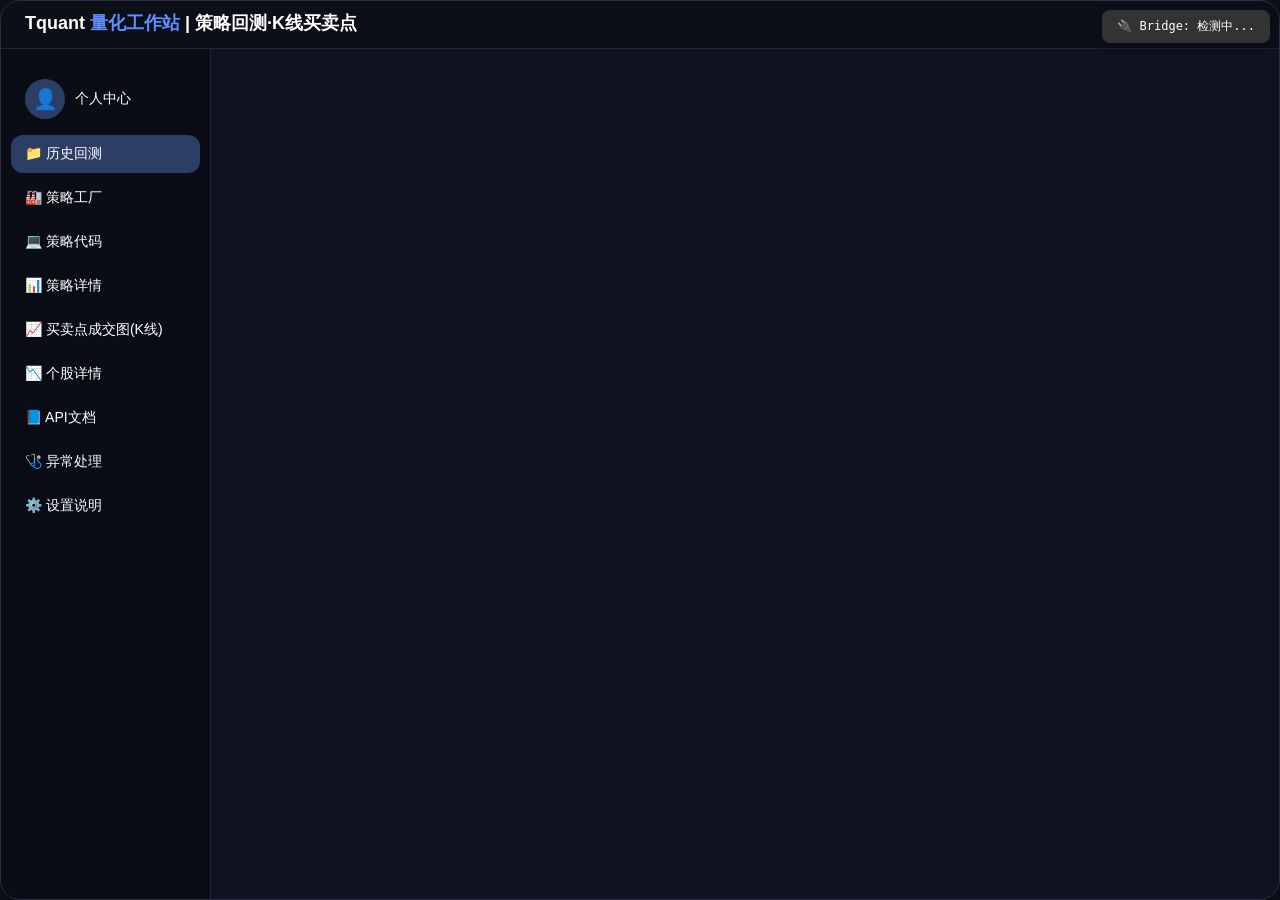
==== Tquant.html @ fdd204bf "-m"全屏的最新版"" ====
<!DOCTYPE html>
<html lang="zh-CN">
<head>
    <meta charset="UTF-8">
    <meta name="viewport" content="width=device-width, initial-scale=1.0, user-scalable=no">
    <title>Tquant 量化工作站 | 策略回测 + K线买卖点</title>
    <!-- ECharts 核心库 -->
    <script src="echarts.min.js"></script>
    <!-- QWebChannel -->
    <script src="qrc:///qtwebchannel/qwebchannel.js"></script>
    <style>
        * {
            margin: 0;
            padding: 0;
            box-sizing: border-box;
        }

        body {
            font-family: -apple-system, BlinkMacSystemFont, 'Segoe UI', Roboto, '微软雅黑', sans-serif;
            background: #0e1118;
            height: 100vh;
            width: 100vw;
            overflow: hidden;
            display: flex;
            justify-content: center;
            align-items: center;
            color: #ffffff;
        }

        .app-window {
            width: 100%;
            max-width: 1480px;
            margin: 0 auto;
            height: 100vh;
            background: #11141f;
            border-radius: 20px;
            box-shadow: 0 20px 35px -8px rgba(0,0,0,0.6);
            display: flex;
            flex-direction: column;
            overflow: hidden;
            border: 1px solid #2a2f42;
        }

        /* 全屏时去除圆角、宽度限制和居中边距，完全填满屏幕 */
        .app-window.fullscreen-mode {
            border-radius: 0;
            max-width: none;
            margin: 0;
            width: 100%;
            border: none;
        }

        /* 全屏时压缩内容区内边距，消除左右留白 */
        .app-window.fullscreen-mode .content-panel {
            padding: 8px 10px !important;
        }

        /* 全屏时压缩卡片内边距和圆角 */
        .app-window.fullscreen-mode .card {
            border-radius: 12px;
            padding: 12px;
        }

        /* 全屏时压缩卡片标题下边距 */
        .app-window.fullscreen-mode .card-title {
            margin-bottom: 8px;
        }

        /* 全屏时压缩 kline 容器边距 */
        .app-window.fullscreen-mode .kline-container {
            margin: 2px 0;
        }

        .title-bar {
            background: #0c0f18;
            padding: 10px 24px;
            display: flex;
            justify-content: space-between;
            align-items: baseline;
            border-bottom: 1px solid #202436;
        }
        .logo-text {
            font-size: 18px;
            font-weight: 600;
            color: #ffffff;
        }
        .logo-text span {
            color: #5f8eff;
        }

        .main-layout {
            display: flex;
            flex: 1;
            overflow: hidden;
        }

        .nav-sidebar {
            width: 210px;
            flex-shrink: 0;
            background: #0a0d16;
            border-right: 1px solid #202436;
            display: flex;
            flex-direction: column;
            padding: 20px 10px;
            gap: 6px;
            overflow-y: auto;
        }
        .nav-item {
            padding: 10px 14px;
            border-radius: 12px;
            color: #ffffff;
            font-weight: 500;
            font-size: 14px;
            cursor: pointer;
            transition: all 0.2s;
            display: flex;
            align-items: center;
            gap: 10px;
        }
        .nav-item:hover {
            background: #1a2135;
            color: #ffffff;
        }
        .nav-item.active {
            background: #2c3e66;
            color: #ffffff;
        }
        .nav-item .avatar-icon {
            width: 40px;
            height: 40px;
            border-radius: 50%;
            object-fit: cover;
            background: #2c3e66;
            display: inline-flex;
            align-items: center;
            justify-content: center;
            font-size: 20px;
            overflow: hidden;
            flex-shrink: 0;
        }
        .nav-item .avatar-icon img {
            width: 100%;
            height: 100%;
            border-radius: 50%;
            object-fit: cover;
        }

        .content-panel {
            flex: 1;
            background: #0f1220;
            overflow-y: auto;
            padding: 20px 24px;
            color: #ffffff;
        }

        .card {
            background: #151c2c;
            border-radius: 20px;
            padding: 20px;
            margin-bottom: 24px;
            border: 1px solid #242a40;
            color: #ffffff;
        }
        .card-title {
            font-size: 18px;
            font-weight: 600;
            color: #ffffff;
            border-left: 4px solid #4f7eff;
            padding-left: 14px;
            margin-bottom: 18px;
        }

        /* ──────── kchart 顶部紧凑布局 ──────── */
        .kchart-header-compact {
            display: flex;
            justify-content: space-between;
            align-items: center;
            margin-bottom: 2px;
            font-size: 13px;
            color: #9aa9cc;
            flex-shrink: 0;
        }
        .strategy-info {
            display: flex;
            gap: 6px;
            align-items: baseline;
        }
        .strategy-info .separator {
            margin: 0 4px;
            color: #4f7eff;
        }
        .legend-sign-compact {
            display: flex;
            gap: 12px;
            font-size: 12px;
            color: #ffffff;
        }
        .buy-point-compact {
            display: inline-block;
            width: 10px;
            height: 10px;
            background: #ff4d4f;
            border-radius: 50%;
            margin-right: 3px;
        }
        .sell-point-compact {
            display: inline-block;
            width: 10px;
            height: 10px;
            background: #52c41a;
            border-radius: 50%;
            margin-right: 3px;
        }

        .kline-container {
            width: 100%;
            flex: 1;
            min-height: 0;
            background: #0e1220;
            border-radius: 20px;
            margin: 6px 0;
        }

        /* ---------- kchart 页面自适应布局（K线+成交量填满视口，无需滚动）---------- */
        #kchartCard {
            display: flex;
            flex-direction: column;
            height: 100%;
            min-height: 0;
            overflow: hidden;
            margin-bottom: 0;
        }
        #kchartCard .card-title,
        #kchartCard .kchart-header-compact,
        #kchartCard .metric-row,
        #kchartCard .kchart-bottom-text {
            flex-shrink: 0;
        }

        /* ---------- stock 页面自适应布局（K线+双副图填满视口，无需滚动）---------- */
        #stockCard {
            display: flex;
            flex-direction: column;
            height: 100%;
            min-height: 0;
            overflow: hidden;
            margin-bottom: 0;
        }
        #stockCard .card-title,
        #stockCard .stock-search-row,
        #stockCard .stock-info-row {
            flex-shrink: 0;
        }

        /* ------------------- 新增规则 start ------------------- */
        #stockKlineChart {
            width: 100% !important;
            min-width: 400px;
        }
        .stock-search-row {
            position: relative;
        }
        /* ------------------- 新增规则 end ------------------- */

        .legend-sign {
            display: inline-flex;
            align-items: center;
            gap: 12px;
            margin: 12px 0;
            font-size: 13px;
            color: #ffffff;
        }
        .buy-point {
            display: inline-block;
            width: 14px;
            height: 14px;
            background: #ff4d4f;
            border-radius: 50%;
            margin-right: 4px;
        }
        .sell-point {
            display: inline-block;
            width: 14px;
            height: 14px;
            background: #52c41a;
            border-radius: 50%;
            margin-right: 4px;
        }

        .metric-row {
            display: flex;
            flex-wrap: wrap;
            gap: 8px;
            margin: 6px 0;
            align-items: center;
            min-width: 0;
        }
        /* FIX: 强制固定买卖点成交图页面所有表单控件宽度，彻底阻止拉伸 */
        .metric-row select,
        .metric-row select#stockSelectorKline,
        .metric-row input[type="date"] {
            width: 130px !important;
            min-width: 130px !important;
            max-width: 130px !important;
            flex: 0 0 auto !important;
            flex-shrink: 0 !important;
            flex-grow: 0 !important;
            height: 34px !important;
            box-sizing: border-box !important;
        }
        .metric-row input[type="date"] {
            width: 145px !important;
            min-width: 145px !important;
            max-width: 145px !important;
        }
        /* ----- 统一 text 输入框样式，配合 datalist ----- */
        .metric-row input[type="text"] {
            height: 34px !important;
            background: #1e253b;
            border: 1px solid #323d5a;
            border-radius: 30px;
            color: #ffffff;
            font-size: 13px;
            padding: 6px 10px;
            box-sizing: border-box;
        }
        /* 仅对没有 list 属性的 text 输入框应用宽度限制（保持买卖点页面布局不变） */
        .metric-row input[type="text"]:not([list]) {
            width: 130px !important;
            min-width: 130px !important;
            max-width: 130px !important;
        }
        /* 带 list 属性的 text 输入框（datalist 下拉框）使用独立宽度 */
        .metric-row input[type="text"][list] {
            width: auto;
            min-width: 150px;
            max-width: 200px;
        }
        /* --------------------------------------------------- */
        .metric-row > * {
            flex-shrink: 0;
            flex-grow: 0;
        }
        select option {
            overflow: hidden;
            text-overflow: ellipsis;
        }
        .metric-tag {
            background: #1f273f;
            padding: 6px 14px;
            border-radius: 30px;
            font-size: 13px;
            color: #ffffff;
        }
        .profit-positive { color: #ff4d4f !important; }
        .profit-negative { color: #52c41a !important; }

        button {
            background: #2d3a5e;
            border: none;
            padding: 6px 18px;
            border-radius: 30px;
            color: #ffffff;
            font-weight: 500;
            cursor: pointer;
            transition: 0.2s;
        }
        button:hover {
            background: #3f5080;
        }
        table {
            width: 100%;
            border-collapse: collapse;
            font-size: 13px;
            color: #ffffff;
        }
        th, td {
            padding: 10px 6px;
            text-align: left;
            border-bottom: 1px solid #2a314a;
            color: #ffffff;
        }
        th {
            color: #ffffff;
            font-weight: 500;
        }
        .code-area {
            background: #0b0e1a;
            font-family: 'Fira Code', monospace;
            padding: 16px;
            border-radius: 16px;
            white-space: pre-wrap;
            font-size: 13px;
            color: #ffffff;
        }
        textarea {
            width: 100%;
            background: #0b0e1a;
            border: 1px solid #2a3145;
            border-radius: 16px;
            color: #ffffff;
            font-family: 'Fira Code', monospace;
            padding: 14px;
            font-size: 13px;
            resize: vertical;
        }
        .log-box {
            background: #0c0f18;
            border-radius: 16px;
            padding: 12px;
            height: 130px;
            overflow-y: auto;
            font-family: monospace;
            font-size: 12px;
            margin-top: 12px;
            color: #ffffff;
        }
        ::-webkit-scrollbar {
            width: 5px;
        }
        ::-webkit-scrollbar-track {
            background: #1a2130;
        }
        ::-webkit-scrollbar-thumb {
            background: #3f4a6b;
        }

        .profile-avatar-upload {
            display: flex;
            align-items: center;
            gap: 20px;
            margin-bottom: 20px;
        }
        .profile-avatar-upload .preview {
            width: 80px;
            height: 80px;
            border-radius: 50%;
            border: 2px solid #4f7eff;
            overflow: hidden;
            background: #2a3145;
            display: flex;
            align-items: center;
            justify-content: center;
            font-size: 40px;
        }
        .profile-avatar-upload .preview img {
            width: 100%;
            height: 100%;
            object-fit: cover;
        }
        .account-cards {
            display: flex;
            gap: 20px;
            flex-wrap: wrap;
        }
        .account-card {
            background: #1a2135;
            border-radius: 16px;
            padding: 20px;
            flex: 1;
            min-width: 160px;
            text-align: center;
            border: 1px solid #2a314a;
        }
        .account-card .value {
            font-size: 24px;
            font-weight: 600;
            margin-top: 8px;
        }
        .account-card .label {
            font-size: 14px;
            color: #9aa9cc;
        }
        input[type="file"] {
            display: none;
        }
        .file-upload-label {
            background: #2d3a5e;
            padding: 8px 18px;
            border-radius: 30px;
            cursor: pointer;
        }
        .trade-input-row {
            display: flex;
            gap: 10px;
            align-items: center;
            margin: 12px 0;
        }
        .trade-input-row input, .trade-input-row select {


            background: #1e253b;
            border: 1px solid #323d5a;
            padding: 8px 14px;
            border-radius: 30px;
            color: #ffffff;
            font-size: 13px;
        }
        .stock-code-link {
            cursor: pointer;
            text-decoration: underline;
            color: #5f8eff;
        }
        .stock-code-link:hover {
            color: #8ab4f8;
        }
        /* 个股详情页搜索区 */
        .stock-search-row {
            display: flex;
            gap: 10px;
            align-items: center;
            margin-bottom: 16px;
        }
        .stock-search-row input {
            background: #1e253b;
            border: 1px solid #323d5a;
            padding: 8px 14px;
            border-radius: 30px;
            color: #ffffff;
            font-size: 13px;
            flex: 1;
        }
        /* ----------  全局 select 重置，避免干扰 ---------- */
        select {
            min-width: 0;
            max-width: 100%;
            flex-shrink: 0;
            height: 34px;
            line-height: 34px;
            box-sizing: border-box;
            overflow: hidden;
            text-overflow: ellipsis;
            white-space: nowrap;
        }
        /* ----------  可滚动表格容器 ---------- */
        .scrollable-table {
            max-height: 300px;
            overflow-y: auto;
        }
        /* ----------  日期输入框样式 ---------- */
        input[type="date"] {
            background: #1e253b;
            border: 1px solid #323d5a;
            padding: 6px 10px;
            border-radius: 30px;
            color: #ffffff;
            font-size: 13px;
            width: auto;
            min-width: 130px;
            max-width: 160px;
            flex-shrink: 0;
            height: 34px;
            box-sizing: border-box;
        }
        /* ---------- 股票显示美化 ---------- */
        .stock-display {
            display: inline-block;
            vertical-align: middle;
        }
        .stock-name {
            display: block;
            color: #ffffff;
            font-size: 14px;
            line-height: 1.2;
        }
        .stock-code {
            display: block;
            color: #9aa9cc;
            font-size: 12px;
            line-height: 1.2;
        }

		#customDatePicker {
    		font-family: -apple-system, BlinkMacSystemFont, '微软雅黑', sans-serif;
   			user-select: none;
   			overflow: hidden;
		}
		#dpGrid .dp-cell {
		    padding: 5px 0;
		    border-radius: 6px;
		    cursor: pointer;
		    color: #ffffff;
		    transition: background 0.15s;
		}
			
		#dpGrid .dp-cell:hover {
    		background: #2d3a5e;
		}
		#dpGrid .dp-cell.today {
		    border: 1px solid #4f7eff;
		    font-weight: bold;
		}
		#dpGrid .dp-cell.other-month {
		    color: #555;
		    cursor: default;
		    pointer-events: none;
		}
		
		

		input.datepicker-input {
		    width: 145px !important;
		    min-width: 145px !important;
		    max-width: 145px !important;
		    height: 34px !important;
		    background: #1e253b !important;
		    border: 1px solid #323d5a !important;
		    border-radius: 30px !important;
		    color: #ffffff !important;
		    padding: 6px 10px !important;
		    font-size: 13px !important;
		    box-sizing: border-box !important;
		}


        /* ---------- 个股详情页实时行情栏 ---------- */
        .stock-price-bar {
            display: flex;
            justify-content: space-between;
            align-items: center;
            background: #151c2c;
            border: 1px solid #242a40;
            border-radius: 12px;
            padding: 12px 18px;
            margin-bottom: 14px;
        }
        .stock-price-bar .stock-name-code {
            display: flex;
            flex-direction: column;
            gap: 2px;
        }
        .stock-price-bar .stock-name-large {
            color: #ffffff;
            font-size: 18px;
            font-weight: 600;
        }
        .stock-price-bar .stock-code-small {
            color: #9aa9cc;
            font-size: 12px;
        }
        .stock-price-bar .stock-price-info {
            display: flex;
            flex-direction: column;
            align-items: flex-end;
            gap: 2px;
        }
        .stock-price-bar .latest-price {
            font-size: 22px;
            font-weight: 700;
            color: #ffffff;
        }
        .stock-price-bar .change-row {
            display: flex;
            gap: 10px;
            font-size: 13px;
            font-weight: 500;
        }
        .stock-price-bar .price-up {
            color: #ef5350 !important;
        }
        .stock-price-bar .price-down {
            color: #26a69a !important;
        }
        .stock-price-bar .price-flat {
            color: #9aa9cc !important;
        }

        /* ──────── 双副图布局（个股详情页 + 买卖点成交图页）──────── */
        .subchart-wrapper {
            display: flex;
            flex-direction: column;
            flex: 1;
            min-height: 0;
            background: #0e1220;
            border-radius: 0 0 20px 20px;
            margin-top: 2px;
            overflow: hidden;
            transition: flex 0.25s ease;
        }
        .subchart-wrapper.collapsed {
            flex: 0 0 auto !important;
        }
        .subchart-wrapper.collapsed .subchart-chart-container,
        .subchart-wrapper.collapsed .subchart-values,
        .subchart-wrapper.collapsed .subchart-current-values {
            display: none;
        }

        .subchart-toolbar {
            display: flex;
            align-items: center;
            gap: 6px;
            padding: 2px 10px;
            background: #111827;
            border-bottom: 1px solid #2a314a;
            flex-shrink: 0;
            flex-wrap: wrap;
            min-height: 28px;
        }
        .subchart-label {
            color: #9aa9cc;
            font-size: 12px;
            font-weight: 600;
            margin-right: 4px;
            white-space: nowrap;
        }
        .subchart-type-btn {
            background: #1e253b;
            border: 1px solid #323d5a;
            border-radius: 4px;
            color: #9aa9cc;
            font-size: 11px;
            padding: 2px 8px;
            cursor: pointer;
            transition: all 0.15s;
            white-space: nowrap;
        }
        .subchart-type-btn:hover {
            background: #2d3a5e;
            color: #fff;
        }
        .subchart-type-btn.active {
            background: #4f7eff;
            border-color: #4f7eff;
            color: #fff;
        }
        .collapse-btn {
            background: transparent;
            border: 1px solid #323d5a;
            border-radius: 4px;
            color: #9aa9cc;
            font-size: 11px;
            padding: 2px 8px;
            cursor: pointer;
            margin-left: auto;
            transition: all 0.15s;
            white-space: nowrap;
        }
        .collapse-btn:hover {
            background: #2d3a5e;
            color: #fff;
        }

        /* 个股详情页 flex 分配 */
        #stockCard #stockKlineChart {
            flex: 2;
            height: auto !important;
            min-height: 0;
            width: 100% !important;
        }
        #stockCard .subchart-wrapper {
            flex: 1.8;
        }

        /* 买卖点成交图页 flex 分配 */
        #kchartCard #klineMainChart {
            flex: 2.5;
            height: auto !important;
            min-height: 0;
            margin: 4px 0 2px 0;
            width: 100% !important;
        }
        #kchartCard .subchart-wrapper {
            flex: 1.8;
        }

        /* 副图容器最小高度 */
        .subchart-chart-container {
            flex: 1;
            min-height: 100px;
        }

        /* ──────── 个股详情页顶部紧凑布局 ──────── */
        .stock-info-row {
            display: flex;
            justify-content: space-between;
            align-items: center;
            flex-wrap: wrap;
            gap: 10px 20px;
            margin-bottom: 6px;
            padding: 4px 0;
            border-bottom: 1px solid #2a314a;
        }

        /* 股票名称（左侧装饰条） */
        .stock-info-row .stock-name-large {
            font-size: 20px;
            font-weight: 600;
            color: #ffffff;
            letter-spacing: 0.5px;
            border-left: 3px solid #4f7eff;
            padding-left: 12px;
            line-height: 1.2;
            flex-shrink: 0;
        }

        .stock-latest-price {
            font-size: 20px;
            font-weight: 700;
            margin-left: 12px;
            font-family: 'Consolas', monospace;
            flex-shrink: 0;
        }
        .stock-latest-price.price-up { color: #ef5350; }
        .stock-latest-price.price-down { color: #26a69a; }
        .stock-latest-price.price-flat { color: #ffffff; }

        /* 右侧控制区（周期 + 行情卡片） */
        .stock-controls {
            display: flex;
            align-items: center;
            gap: 16px;
            flex-wrap: wrap;
        }

        /* 紧凑行情卡片（横向 flex） */
        .stock-quote-compact {
            display: flex;
            flex-wrap: wrap;
            gap: 8px 16px;
            background: #0e1220;
            border-radius: 8px;
            padding: 2px 10px;
        }

        .quote-item {
            display: flex;
            gap: 6px;
            font-size: 12px;
            white-space: nowrap;
        }

        .quote-label {
            color: #9aa9cc;
        }

        .quote-item span:last-child {
            color: #ffffff;
            font-family: 'Consolas', 'Courier New', monospace;
            font-weight: 500;
        }
        .quote-item span:last-child.price-up   { color: #ef5350; }
        .quote-item span:last-child.price-down { color: #26a69a; }

        /* ──────── 副图数值行 ──────── */
        .subchart-values {
            display: flex;
            flex-wrap: wrap;
            gap: 4px 14px;
            padding: 2px 10px;
            background: #0e1220;
            border-bottom: 1px solid #1e253b;
            flex-shrink: 0;
            min-height: 20px;
            align-items: center;
        }
        .subchart-values .val-item {
            font-size: 11px;
            color: #9aa9cc;
            white-space: nowrap;
        }
        .subchart-values .val-item .val-label {
            color: #6a7a9a;
        }
        .subchart-values .val-item .val-num {
            color: #ffffff;
            font-family: 'Consolas', 'Courier New', monospace;
            margin-left: 2px;
        }
        .subchart-values .val-item .val-num.up { color: #ef5350; }
        .subchart-values .val-item .val-num.down { color: #26a69a; }

        /* ──────── 副图当前值动态行（鼠标悬停）──────── */
        .subchart-current-values {
            display: flex;
            flex-wrap: wrap;
            gap: 4px 14px;
            padding: 4px 12px;
            background: #0e1220;
            border-bottom: 1px solid #1e253b;
            font-size: 11px;
            color: #9aa9cc;
            font-family: 'Consolas', 'Courier New', monospace;
            min-height: 22px;
            align-items: center;
        }
        .subchart-current-values .val-item {
            font-size: 11px;
            color: #9aa9cc;
            white-space: nowrap;
        }
        .subchart-current-values .val-item .label {
            color: #6a7a9a;
        }
        .subchart-current-values .val-item .value {
            color: #ffffff;
            font-family: 'Consolas', 'Courier New', monospace;
            margin-left: 4px;
        }
        .subchart-current-values .val-item .value.up { color: #ef5350; }
        .subchart-current-values .val-item .value.down { color: #26a69a; }

    </style>
</head>
<body>
<!-- Bridge 状态指示器 (固定在右上角) -->
<div id="bridgeStatus" style="position:fixed; top:10px; right:10px; background:#333; padding:8px 15px; border-radius:8px; z-index:9999; font-size:12px; font-family:monospace; box-shadow:0 2px 8px rgba(0,0,0,0.3);">
    🔌 Bridge: 检测中...
</div>

<div class="app-window">
    <div class="title-bar">
        <div class="logo-text">Tquant <span>量化工作站</span> | 策略回测·K线买卖点</div>
        <div style="display:flex;align-items:center;gap:16px;">
            <span style="font-size:12px; color:#9aa9cc;">专业回测引擎</span>
            <button id="fullscreenBtn" title="全屏切换" style="background:transparent; border:1px solid #323d5a; color:#9aa9cc; font-size:16px; cursor:pointer; border-radius:6px; padding:2px 8px; transition:color 0.2s;">⛶</button>
        </div>
    </div>
    <div class="main-layout">
        <div class="nav-sidebar">
            <div class="nav-item" data-page="profile">
                <span class="avatar-icon" id="navAvatarIcon">👤</span>
                个人中心
            </div>
            <div class="nav-item active" data-page="history">📁 历史回测</div>
            <div class="nav-item" data-page="strategy">🏭 策略工厂</div>
            <div class="nav-item" data-page="codeEditor">💻 策略代码</div>
            <div class="nav-item" data-page="detail">📊 策略详情</div>
            <div class="nav-item" data-page="kchart">📈 买卖点成交图(K线)</div>
            <div class="nav-item" data-page="stock">📉 个股详情</div>
            <div class="nav-item" data-page="api">📘 API文档</div>
            <div class="nav-item" data-page="troubleshoot">🩺 异常处理</div>
            <div class="nav-item" data-page="settings">⚙️ 设置说明</div>
        </div>

        <div class="content-panel" id="dynamicContent">
            <!-- 动态渲染 -->
        </div>
    </div>
</div>

<div id="customDatePicker" style="display:none; position:absolute; z-index:9999; background:#1a2135; border:1px solid #4f7eff; border-radius:12px; padding:10px; width:260px; box-shadow:0 8px 20px rgba(0,0,0,0.5);">
    
	<div style="margin-bottom:8px;">
    <!-- 第一行：年月导航 -->
	   <div style="display:flex; justify-content:space-between; align-items:center; margin-bottom:6px;">
	        <button id="dpPrevMonth" style="background:none; border:none; color:#fff; font-size:18px; cursor:pointer;">◀</button>
	        <span id="dpMonthYear" style="color:#fff; font-weight:500;"></span>
	        <button id="dpNextMonth" style="background:none; border:none; color:#fff; font-size:18px; cursor:pointer;">▶</button>
	    </div>
	    <!-- 第二行：自定义年份选择器 -->
	    <div id="dpYearSelector" style="text-align:center; display:flex; align-items:center; justify-content:center; gap:4px; margin:4px 0;">
    <button id="dpYearPrev" style="background:none; border:none; color:#9aa9cc; font-size:14px; cursor:pointer;">◀</button>
		    <div id="dpYearButtons" style="display:flex; gap:4px; flex-wrap:nowrap;">
		        <button class="dp-year-btn" style="background:#2d3a5e; border:none; border-radius:6px; color:#fff; padding:2px 8px; font-size:12px; cursor:pointer; min-width:48px;"></button>
		        <button class="dp-year-btn" style="background:#2d3a5e; border:none; border-radius:6px; color:#fff; padding:2px 8px; font-size:12px; cursor:pointer; min-width:48px;"></button>
		        <button class="dp-year-btn" style="background:#2d3a5e; border:none; border-radius:6px; color:#fff; padding:2px 8px; font-size:12px; cursor:pointer; min-width:48px;"></button>
		        <button class="dp-year-btn" style="background:#2d3a5e; border:none; border-radius:6px; color:#fff; padding:2px 8px; font-size:12px; cursor:pointer; min-width:48px;"></button>
		        <button class="dp-year-btn" style="background:#2d3a5e; border:none; border-radius:6px; color:#fff; padding:2px 8px; font-size:12px; cursor:pointer; min-width:48px;"></button>
		        <button class="dp-year-btn" style="background:#2d3a5e; border:none; border-radius:6px; color:#fff; padding:2px 8px; font-size:12px; cursor:pointer; min-width:48px;"></button>
		    </div>
		    <button id="dpYearNext" style="background:none; border:none; color:#9aa9cc; font-size:14px; cursor:pointer;">▶</button>
		</div>
	</div>

    <div id="dpGrid" style="display:grid; grid-template-columns:repeat(7,1fr); gap:4px; text-align:center; font-size:12px; color:#ffffff;">
        <!-- 星期头由 JS 动态生成 -->
    </div>
    <div style="margin-top:10px; display:flex; justify-content:flex-end;">
        <button id="dpClearBtn" style="background:#2d3a5e; border:none; border-radius:6px; padding:2px 10px; color:#fff; font-size:12px; cursor:pointer;">清除</button>
        <button id="dpTodayBtn" style="background:#2d3a5e; border:none; border-radius:6px; padding:2px 10px; color:#fff; font-size:12px; margin-left:6px; cursor:pointer;">今天</button>
    </div>
</div>

<script type="module" src="js/main.js"></script>
</body>
</html>
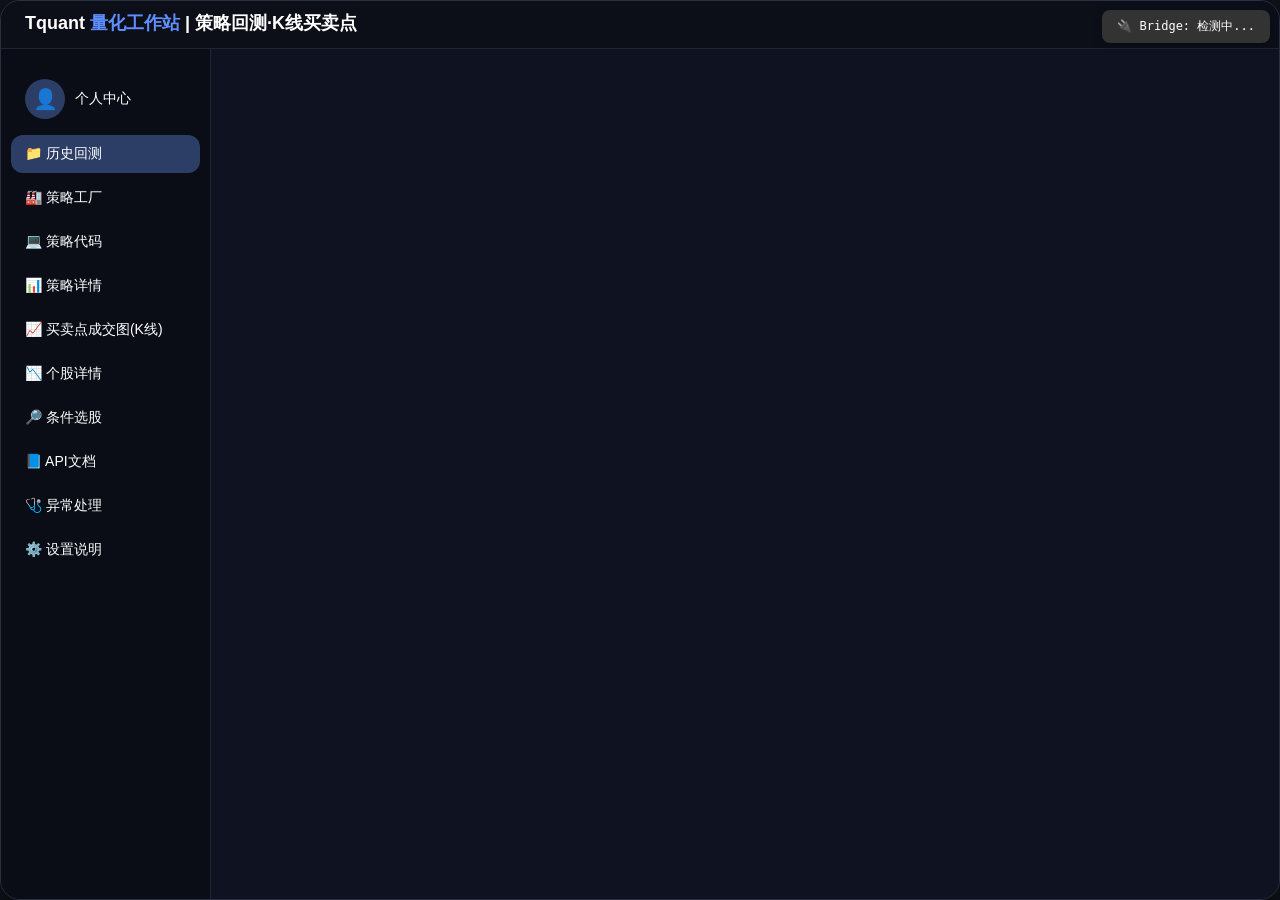
==== commit 9bbc975d: "-m"条件选股"" ====
--- a/Tquant.html
+++ b/Tquant.html
@@ -928,6 +928,7 @@
             <div class="nav-item" data-page="detail">📊 策略详情</div>
             <div class="nav-item" data-page="kchart">📈 买卖点成交图(K线)</div>
             <div class="nav-item" data-page="stock">📉 个股详情</div>
+            <div class="nav-item" data-page="screener">🔎 条件选股</div>
             <div class="nav-item" data-page="api">📘 API文档</div>
             <div class="nav-item" data-page="troubleshoot">🩺 异常处理</div>
             <div class="nav-item" data-page="settings">⚙️ 设置说明</div>
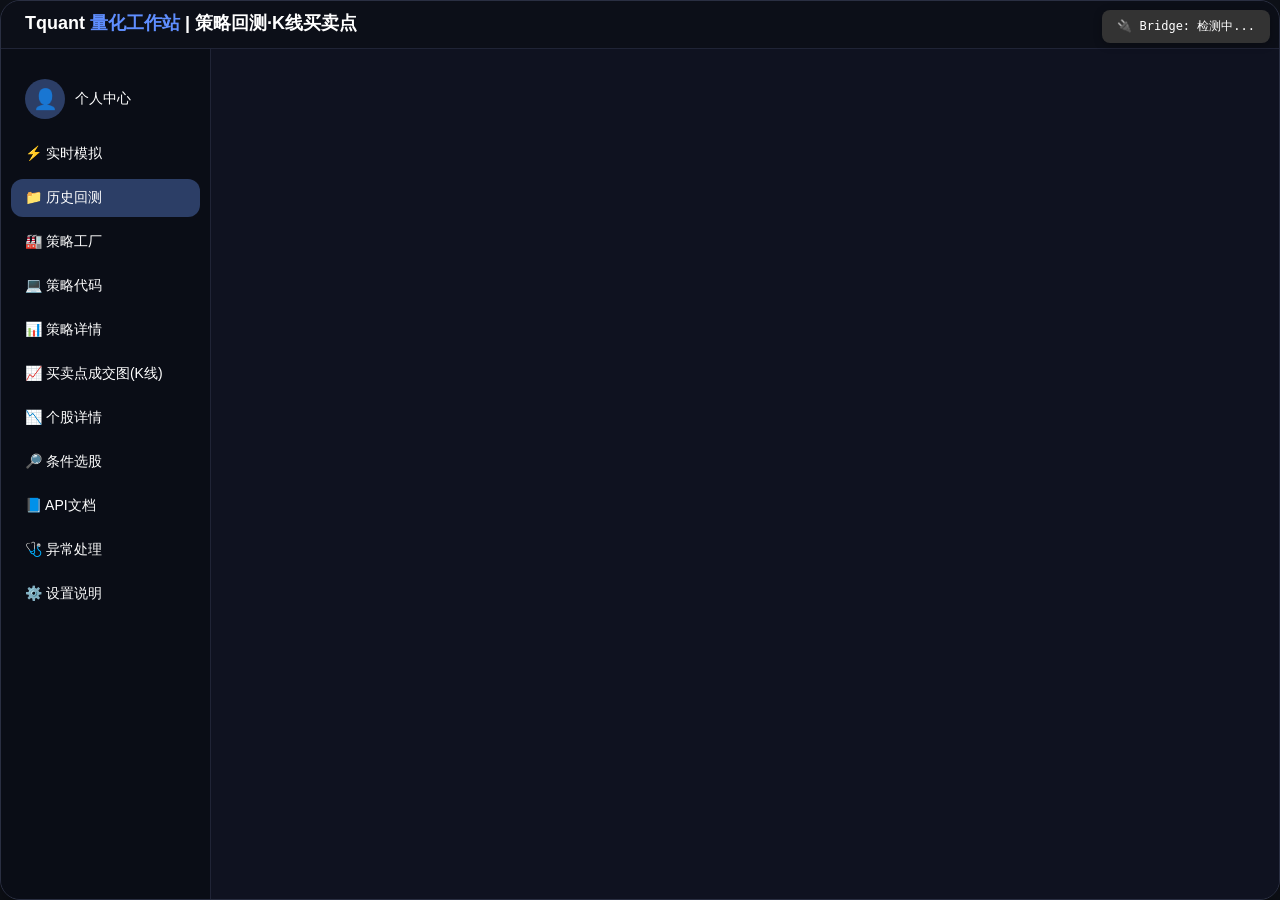
==== commit 89315d17: "-m"实时交易的开发"" ====
--- a/Tquant.html
+++ b/Tquant.html
@@ -922,6 +922,7 @@
                 <span class="avatar-icon" id="navAvatarIcon">👤</span>
                 个人中心
             </div>
+            <div class="nav-item" data-page="realtimeSim">⚡ 实时模拟</div>
             <div class="nav-item active" data-page="history">📁 历史回测</div>
             <div class="nav-item" data-page="strategy">🏭 策略工厂</div>
             <div class="nav-item" data-page="codeEditor">💻 策略代码</div>
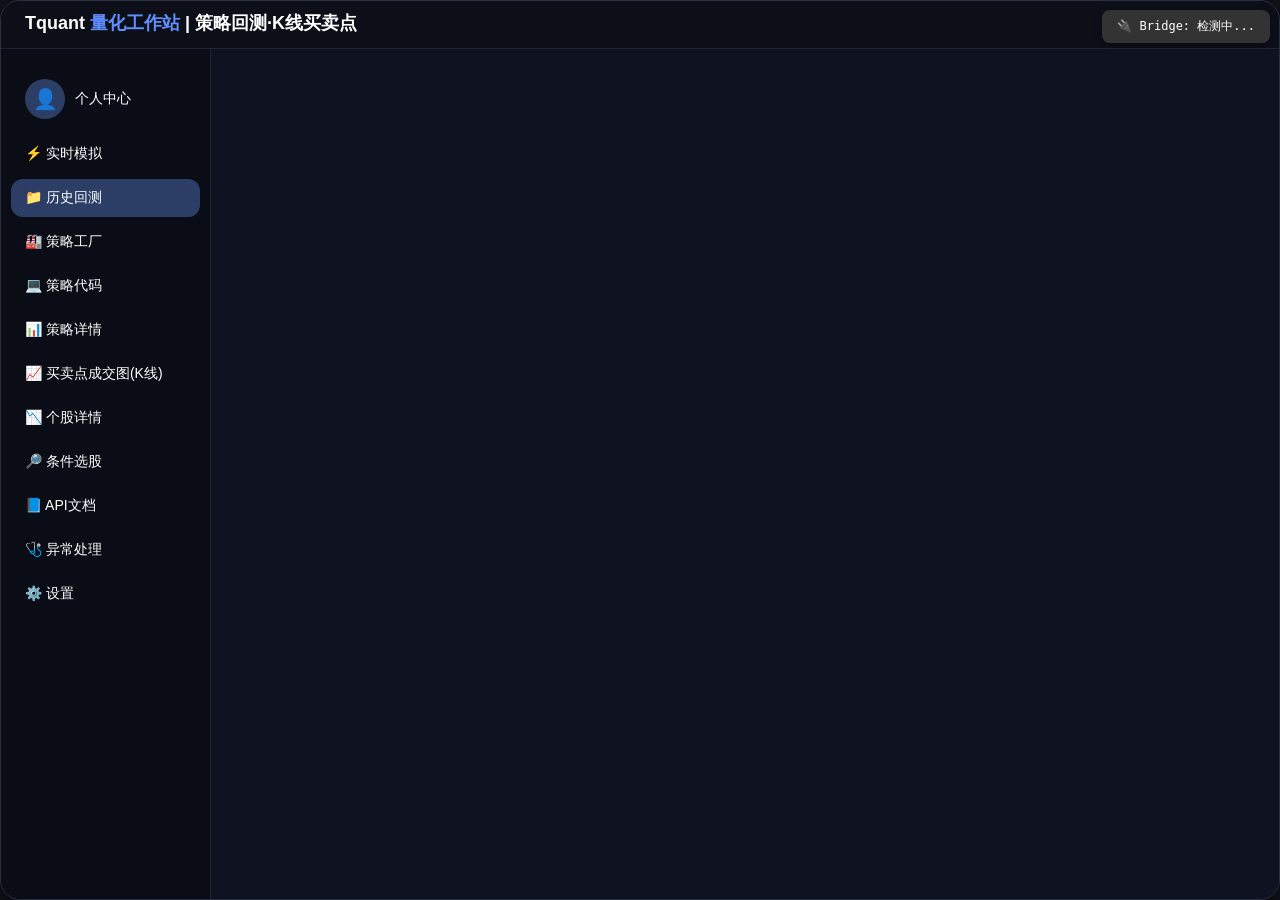
==== commit eff02abc: "-m"数据库的选择"" ====
--- a/Tquant.html
+++ b/Tquant.html
@@ -900,6 +900,42 @@
         .subchart-current-values .val-item .value.up { color: #ef5350; }
         .subchart-current-values .val-item .value.down { color: #26a69a; }
 
+        /* ──────── 数据源设置模态框 ──────── */
+        .datasource-modal-overlay {
+            position: fixed; top: 0; left: 0; width: 100%; height: 100%;
+            background: rgba(0,0,0,0.7); z-index: 10000;
+            display: none; align-items: center; justify-content: center;
+        }
+        .datasource-modal-overlay.active { display: flex; }
+        .datasource-modal-content {
+            background: #1a2135; border: 1px solid #4f7eff; border-radius: 20px;
+            width: 500px; max-width: 90%; padding: 24px; color: #fff;
+            box-shadow: 0 12px 40px rgba(0,0,0,0.6);
+        }
+        .datasource-modal-content h3 { margin-top: 0; font-size: 18px; }
+        .datasource-option {
+            display: flex; align-items: center; padding: 12px 14px;
+            background: #0e1220; border: 1px solid #323d5a; border-radius: 10px;
+            margin: 10px 0; cursor: pointer; transition: border-color 0.2s;
+        }
+        .datasource-option.selected { border-color: #4f7eff; }
+        .datasource-option input[type="radio"] { accent-color: #4f7eff; margin-right: 12px; }
+        .datasource-option .opt-title { color: #fff; font-weight: 600; }
+        .datasource-option .opt-desc { color: #9aa9cc; font-size: 11px; }
+        .datasource-token-group { margin: 12px 0; display: none; }
+        .datasource-token-group input {
+            width: 100%; background: #0e1220; border: 1px solid #323d5a;
+            border-radius: 8px; padding: 8px 12px; color: #fff; font-size: 13px;
+            box-sizing: border-box;
+        }
+        .datasource-warning {
+            background: #0e1220; border-radius: 8px; padding: 8px 12px;
+            margin: 15px 0; font-size: 13px; color: #9aa9cc;
+        }
+        .datasource-buttons {
+            display: flex; justify-content: flex-end; gap: 12px; margin-top: 4px;
+        }
+
     </style>
 </head>
 <body>
@@ -932,7 +968,7 @@
             <div class="nav-item" data-page="screener">🔎 条件选股</div>
             <div class="nav-item" data-page="api">📘 API文档</div>
             <div class="nav-item" data-page="troubleshoot">🩺 异常处理</div>
-            <div class="nav-item" data-page="settings">⚙️ 设置说明</div>
+            <div class="nav-item" data-page="settings">⚙️ 设置</div>
         </div>
 
         <div class="content-panel" id="dynamicContent">
@@ -974,6 +1010,50 @@
     </div>
 </div>
 
+<!-- 数据源设置模态框 -->
+<div id="dataSourceModal" class="datasource-modal-overlay">
+    <div class="datasource-modal-content">
+        <div style="display:flex;justify-content:space-between;align-items:center;margin-bottom:8px;">
+            <h3>⚙️ 数据源设置</h3>
+            <button id="dsModalCloseX" style="background:transparent;border:none;color:#9aa9cc;font-size:20px;cursor:pointer;">✕</button>
+        </div>
+
+        <label class="datasource-option selected" id="dsOptBaostock">
+            <input type="radio" name="dataSource" value="baostock" checked>
+            <div>
+                <div class="opt-title">Baostock（免费，无需注册）</div>
+                <div class="opt-desc">开源数据源，覆盖沪深全部股票日线数据</div>
+            </div>
+        </label>
+
+        <label class="datasource-option" id="dsOptTushare">
+            <input type="radio" name="dataSource" value="tushare">
+            <div>
+                <div class="opt-title">Tushare（需要 Token）</div>
+                <div class="opt-desc">专业数据接口，需注册获取 API Token，积分 ≥ 200 可用前复权</div>
+            </div>
+        </label>
+
+        <div class="datasource-token-group" id="tokenGroup">
+            <label style="color:#9aa9cc;font-size:13px;">Tushare Token：</label>
+            <input type="password" id="tushareTokenInput" placeholder="输入你的 Tushare Token" style="margin-top:6px;">
+            <div style="display:flex;align-items:center;gap:10px;margin-top:8px;">
+                <button id="checkTokenBtn" style="background:#2d3a5e;border:none;border-radius:8px;color:#fff;padding:8px 16px;cursor:pointer;font-size:13px;">验证积分</button>
+                <span id="integralResult" style="font-size:12px;color:#9aa9cc;"></span>
+            </div>
+        </div>
+
+        <div class="datasource-warning">
+            ⚠️ 提示：Tushare 积分小于 200 分时无法获取前复权数据，系统将自动降级为 Baostock 数据源。
+        </div>
+
+        <div class="datasource-buttons">
+            <button id="cancelModalBtn" style="background:#2d3a5e;border:none;border-radius:8px;color:#fff;padding:8px 20px;cursor:pointer;">取消</button>
+            <button id="saveDataSourceBtn" style="background:#4f7eff;border:none;border-radius:8px;color:#fff;padding:8px 20px;cursor:pointer;font-weight:600;">保存配置</button>
+        </div>
+    </div>
+</div>
+
 <script type="module" src="js/main.js"></script>
 </body>
 </html>
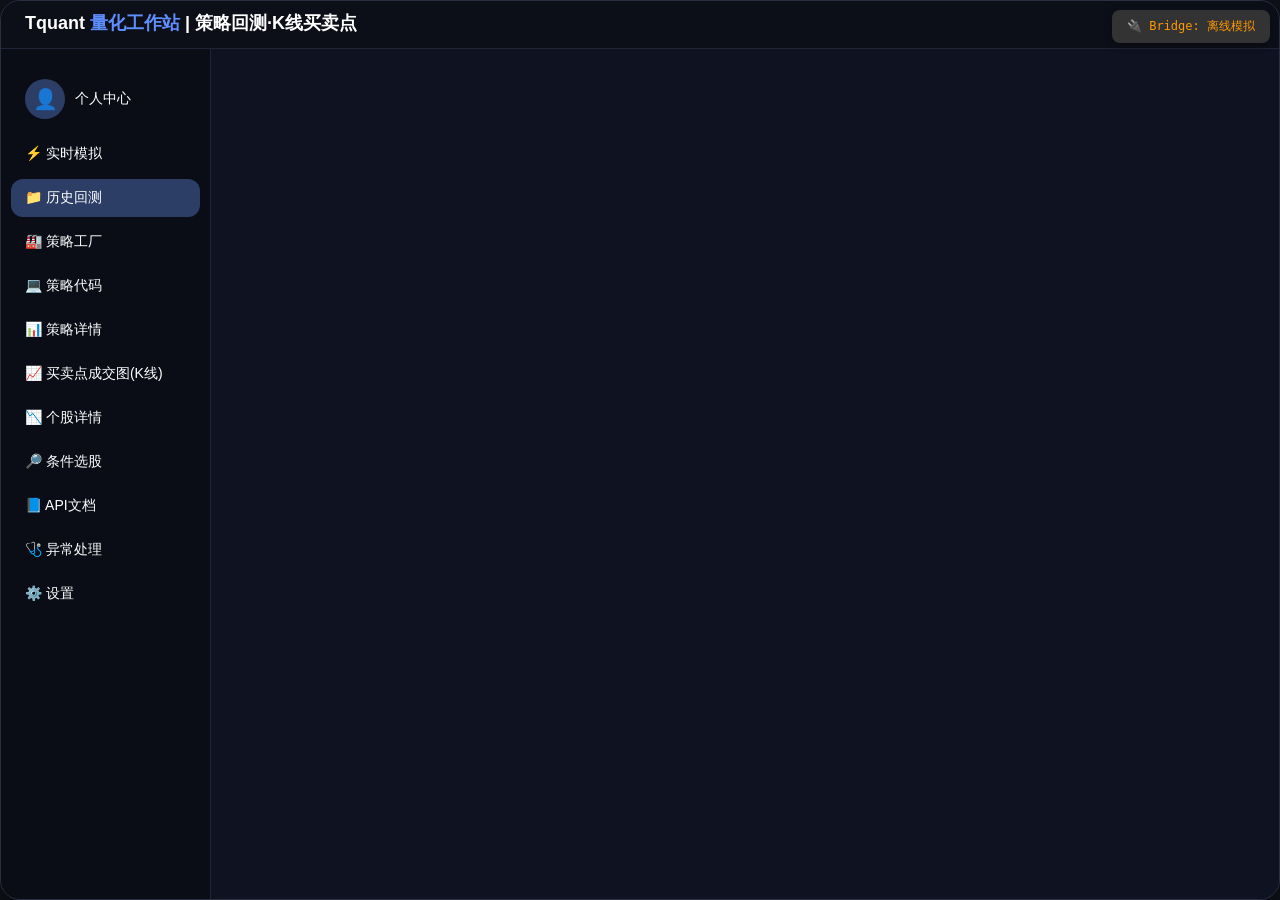
==== commit e8134b64: "feat: complete Optuna strategy parameter optimization Backend: - opt_objective.py: inject_params (ca" ====
--- a/Tquant.html
+++ b/Tquant.html
@@ -936,6 +936,37 @@
             display: flex; justify-content: flex-end; gap: 12px; margin-top: 4px;
         }
 
+        /* ────── 参数优化面板 ────── */
+        .opt-panel-layout {
+            display: flex;
+            gap: 16px;
+            flex-wrap: wrap;
+        }
+        .opt-settings {
+            flex: 1;
+            min-width: 340px;
+        }
+        .opt-results {
+            flex: 1.5;
+            min-width: 400px;
+        }
+        .opt-status-card {
+            flex: 1;
+            background: #0e1220;
+            border-radius: 8px;
+            padding: 10px;
+            text-align: center;
+        }
+        .opt-stat-label {
+            color: #9aa9cc;
+            font-size: 11px;
+            margin-bottom: 4px;
+        }
+        .opt-stat-value {
+            font-size: 16px;
+            font-weight: 700;
+        }
+
     </style>
 </head>
 <body>
@@ -1054,6 +1085,6 @@
     </div>
 </div>
 
-<script type="module" src="js/main.js"></script>
+<script type="module" src="js/main.js?v=20260607"></script>
 </body>
 </html>
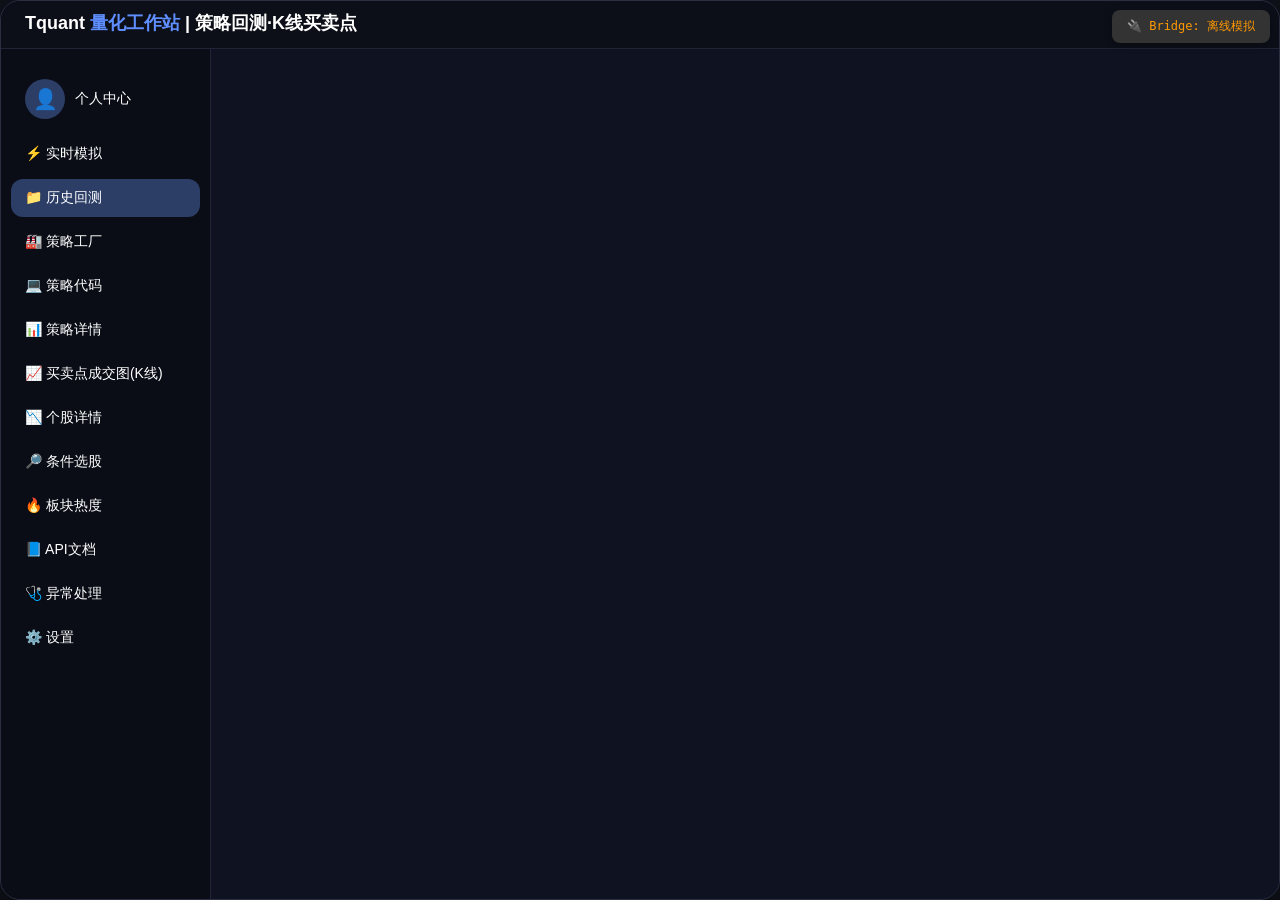
==== commit 3125167c: "feat: add sector heat dashboard navigation route" ====
--- a/Tquant.html
+++ b/Tquant.html
@@ -997,6 +997,7 @@
             <div class="nav-item" data-page="kchart">📈 买卖点成交图(K线)</div>
             <div class="nav-item" data-page="stock">📉 个股详情</div>
             <div class="nav-item" data-page="screener">🔎 条件选股</div>
+            <div class="nav-item" data-page="sectorHeat">🔥 板块热度</div>
             <div class="nav-item" data-page="api">📘 API文档</div>
             <div class="nav-item" data-page="troubleshoot">🩺 异常处理</div>
             <div class="nav-item" data-page="settings">⚙️ 设置</div>
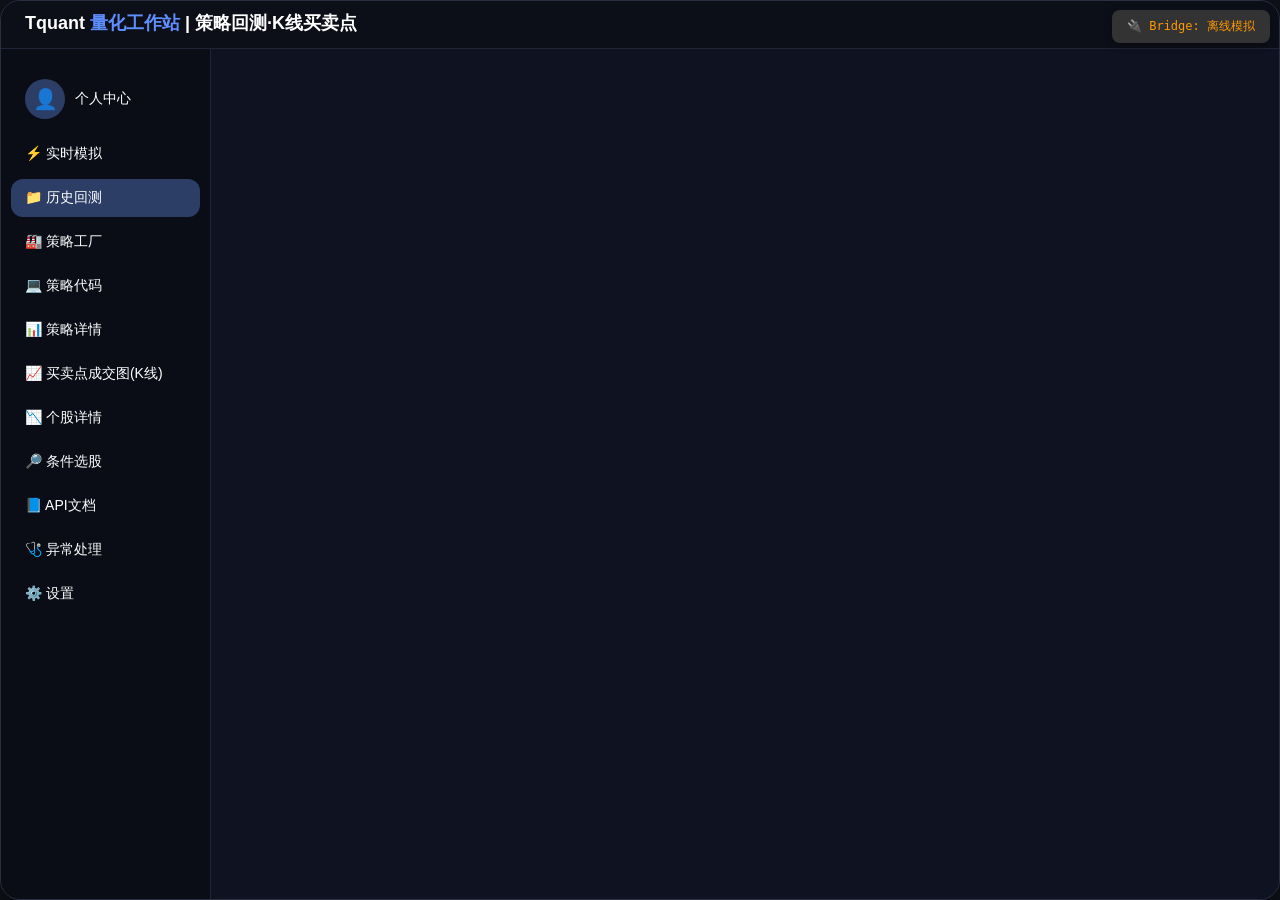
==== commit bd58ebf5: "chore: remove sector heat dashboard" ====
--- a/Tquant.html
+++ b/Tquant.html
@@ -997,8 +997,7 @@
             <div class="nav-item" data-page="kchart">📈 买卖点成交图(K线)</div>
             <div class="nav-item" data-page="stock">📉 个股详情</div>
             <div class="nav-item" data-page="screener">🔎 条件选股</div>
-            <div class="nav-item" data-page="sectorHeat">🔥 板块热度</div>
-            <div class="nav-item" data-page="api">📘 API文档</div>
+<div class="nav-item" data-page="api">📘 API文档</div>
             <div class="nav-item" data-page="troubleshoot">🩺 异常处理</div>
             <div class="nav-item" data-page="settings">⚙️ 设置</div>
         </div>
